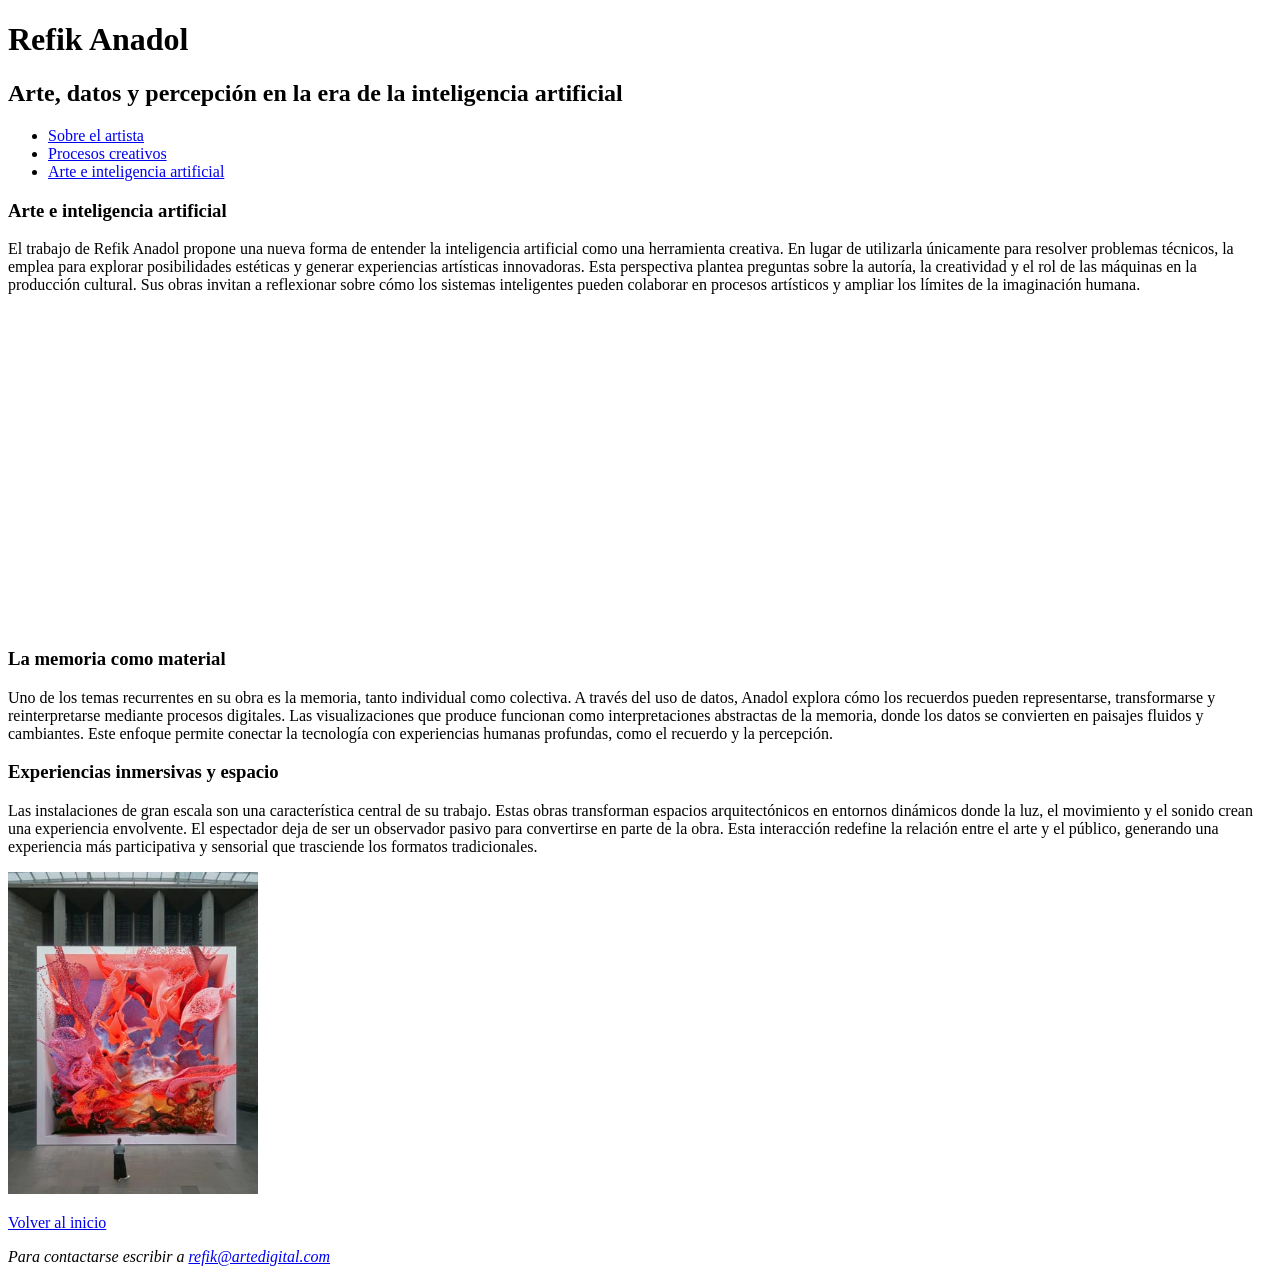
==== ia.html @ e66f0cca "Estructura htmls se copió el html base del simulacro del primer parcial" ====
<!DOCTYPE html>
<html lang="es">
    <head>
        <meta charset="UTF-8">
        <title>IA</title>
        <link rel="stylesheet" href="css/estilos.css">
        <link rel="preconnect" href="https://fonts.googleapis.com">
        <link rel="preconnect" href="https://fonts.gstatic.com" crossorigin>
        <link href="https://fonts.googleapis.com/css2?family=Arvo:ital,wght@0,400;0,700;1,400;1,700&family=Lato:ital,wght@0,100;0,300;0,400;0,700;0,900;1,100;1,300;1,400;1,700;1,900&display=swap" rel="stylesheet">
    </head>
    <body>
        <div id="contenedor">
        <header>
            <a id="inicio"></a>
            <h1>Refik Anadol</h1>
            <h2>Arte, datos y percepción en la era de la inteligencia artificial</h2>
            <nav>
                <ul>
                    <li><a href="index.html">Sobre el artista</a></li>
                    <li><a href="procesos.html">Procesos creativos</a></li>
                    <li><a href="ia.html">Arte e inteligencia artificial</a></li>
                </ul>
            </nav>
        </header>
        <main>
            <section>
            <h3>Arte e inteligencia artificial</h3> 
            <p>El trabajo de <span>Refik Anadol</span> propone una nueva forma de entender la inteligencia artificial como una herramienta creativa. En lugar de utilizarla únicamente para resolver problemas técnicos, la emplea para explorar posibilidades estéticas y generar experiencias artísticas innovadoras.
            Esta perspectiva plantea preguntas sobre la autoría, la creatividad y el rol de las máquinas en la producción cultural. Sus obras invitan a reflexionar sobre cómo los sistemas inteligentes pueden colaborar en procesos artísticos y ampliar los límites de la imaginación humana.</p>
            <iframe width="560" height="315" src="https://www.youtube.com/embed/iz7diOuaTos?si=JS4AVOkzYziE29v4" title="How AI Art Could Enhance Humanity’s Collective Memory | Refik Anadol | TED" frameborder="0" allow="accelerometer; autoplay; clipboard-write; encrypted-media; gyroscope; picture-in-picture; web-share" referrerpolicy="strict-origin-when-cross-origin" allowfullscreen></iframe>
            <h3>La memoria como material</h3>
            <p>Uno de los temas recurrentes en su obra es la memoria, tanto individual como colectiva. A través del uso de datos, Anadol explora cómo los recuerdos pueden representarse, transformarse y reinterpretarse mediante procesos digitales.
            Las visualizaciones que produce funcionan como interpretaciones abstractas de la memoria, donde los datos se convierten en paisajes fluidos y cambiantes. Este enfoque permite conectar la tecnología con experiencias humanas profundas, como el recuerdo y la percepción.</p>
            <h3>Experiencias inmersivas y espacio</h3>
            <p>Las instalaciones de gran escala son una característica central de su trabajo. Estas obras transforman espacios arquitectónicos en entornos dinámicos donde la luz, el movimiento y el sonido crean una experiencia envolvente.
            El espectador deja de ser un observador pasivo para convertirse en parte de la obra. Esta interacción redefine la relación entre el arte y el público, generando una experiencia más participativa y sensorial que trasciende los formatos tradicionales.</p>
            <img src="img/anadol-2.jpg" alt="Obra inmersiva de Anadol" width="250">
            </section>  
        <p><a href="#inicio">Volver al inicio</a></p>  
        </main>
        <footer>
            <address>
                Para contactarse escribir a <a href="mailto:refik@artedigital.com">refik@artedigital.com</a>
            </address>
        </footer>
    </div>
    </body>
</html>
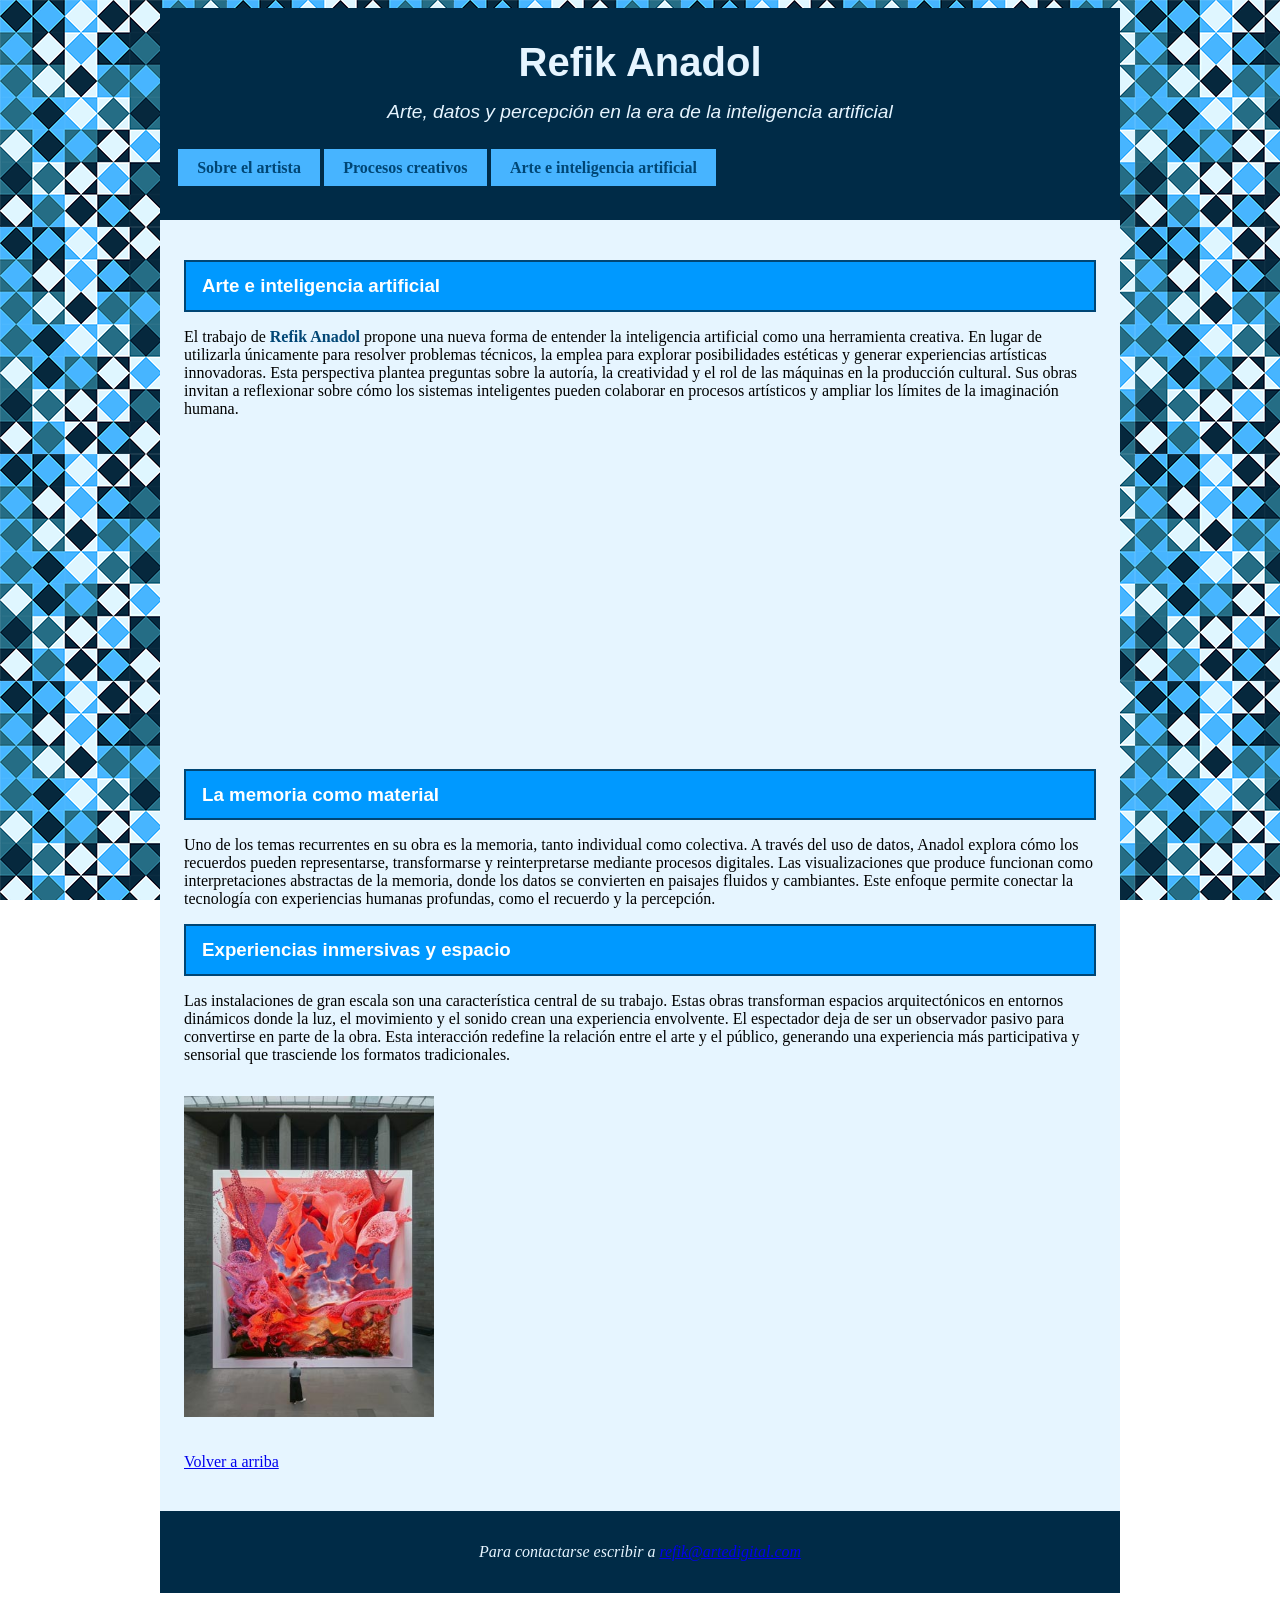
==== commit ed4cbb3f: "Fuente En lugar de aplicar la fuente a todo la pagina, se aplicó solo a los títulos y subtitulos" ====
--- a/ia.html
+++ b/ia.html
@@ -36,7 +36,7 @@
             El espectador deja de ser un observador pasivo para convertirse en parte de la obra. Esta interacción redefine la relación entre el arte y el público, generando una experiencia más participativa y sensorial que trasciende los formatos tradicionales.</p>
             <img src="img/anadol-2.jpg" alt="Obra inmersiva de Anadol" width="250">
             </section>  
-        <p><a href="#inicio">Volver al inicio</a></p>  
+        <p><a href="#inicio">Volver a arriba</a></p>  
         </main>
         <footer>
             <address>
--- a/css/estilos.css
+++ b/css/estilos.css
@@ -0,0 +1,99 @@
+/*ESTILOS GENERALES*/
+* {box-sizing: border-box;}
+#contenedor {
+    width: 100%;
+    max-width: 960px;
+    margin: 0 auto;
+}
+body {
+    background-image: url(../img/fondo.png);
+    background-attachment: fixed;
+}
+main {
+    background-color: #E6F5FF;
+    padding: 1.5rem;
+}
+aside {
+    padding: 0.5rem;
+    background-color: aliceblue;
+    text-align: center;
+    border: 0.15rem solid #004675;
+}
+/*Header y Footer*/
+header, footer {
+    background-color:#002B47 ;
+    color: #E6F5FF;
+    padding: 2rem 1rem;
+    text-align: center;
+}
+header h1 {
+    margin: 0 0 0.5rem 0;
+    font-size: 2.5rem;
+}
+header h2 {
+    margin-bottom: 1.5rem;
+    font-weight: normal;
+    font-style: oblique;
+    font-size: 1.2rem;
+}
+/*NAVEGADOR*/
+nav ul {
+    list-style: none;
+    padding: 0;
+    margin:0;
+    display: flex;
+}
+nav li {
+    margin: 0;
+    display: inline-block;
+}
+nav a {
+    display: block;
+    padding: 0.6em 1.2em;
+    border: 0.15rem solid #002B47;
+    color: #004675;
+    text-decoration: none;
+    font-weight: bold;
+    background-color: #47B4FF;
+}
+section a:visited {
+    color: #47B4FF; 
+}
+a:hover {
+    background-color: #E6F5FF;
+    color: #004675;
+}
+a:active {
+    background-color: #004675;
+    color:#E6F5FF;
+}
+/*TIPOGRAFIA*/
+h1,h2 {
+    text-align: center;
+    font-family: 'Lato', Arial, Helvetica, sans-serif;
+}
+h3, h4{
+    color: #ffffff;
+    background-color: #0099FF ;
+    padding: 0.8rem 1rem;
+    margin: 1rem 0 1rem 0;
+    border: 0.15rem solid #004675;
+    font-family: 'Lato', Arial, Helvetica, sans-serif;
+}
+h4 {
+    font-size: larger;
+    font-family: 'Lato', Arial, Helvetica, sans-serif;
+}
+span {
+    font-weight: bolder;
+    color: #004675;
+}
+/*Imágenes y video*/
+img {
+    margin: 1rem 0;
+}
+iframe {
+    width: 100%;
+    max-width: 560px;
+    height: 315px;
+}
